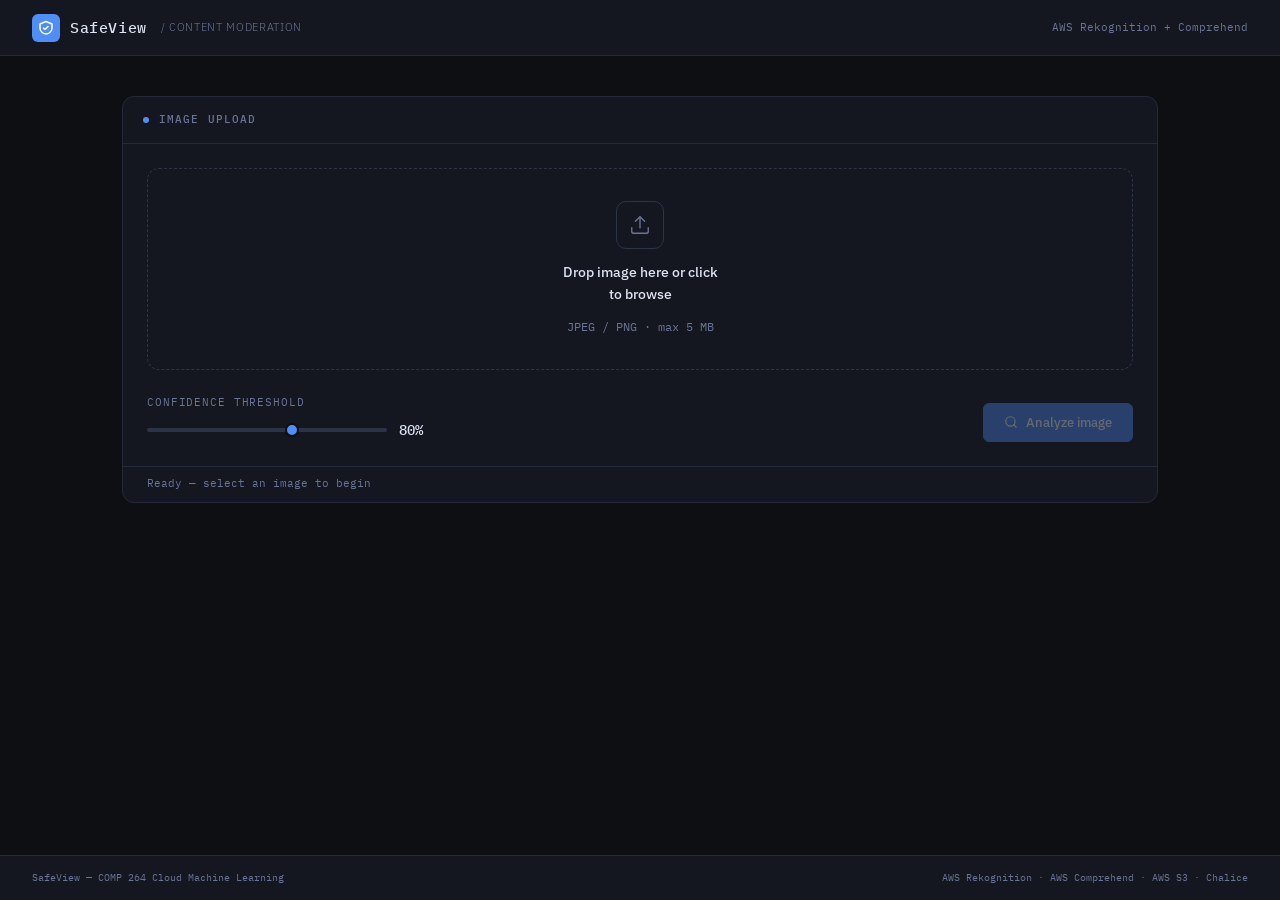
==== Assignments/Final_Project/SafeView/SafeView_Frontend_Code/index.html @ e82c5d03 "Add SafeView final project deployment assets" ====
<!DOCTYPE html>
<html lang="en">
<head>
  <meta charset="UTF-8"/>
  <meta name="viewport" content="width=device-width, initial-scale=1.0"/>
  <title>SafeView — Content Moderation</title>
  <link rel="preconnect" href="https://fonts.googleapis.com"/>
  <link rel="preconnect" href="https://fonts.gstatic.com" crossorigin/>
  <link href="https://fonts.googleapis.com/css2?family=IBM+Plex+Mono:wght@400;500&family=IBM+Plex+Sans:wght@300;400;500;600&display=swap" rel="stylesheet"/>

  <link rel="stylesheet" href="styles.css"/>
</head>

<body>
<div class="shell">

  <!-- ── Header ─────────────────────────────────────────────── -->
  <header>
    <div class="logo">
      <div class="logo-mark">
        <!-- Shield icon -->
        <svg viewBox="0 0 16 16" fill="none" stroke="#fff" stroke-width="1.5" stroke-linecap="round" stroke-linejoin="round">
          <path d="M8 1.5L2 4v4c0 3 2.5 5.5 6 6 3.5-.5 6-3 6-6V4L8 1.5z"/>
          <path d="M5.5 8l1.5 1.5 3-3"/>
        </svg>
      </div>
      <span class="logo-name">SafeView</span>
      <span class="logo-tag">/ Content Moderation</span>
    </div>
    <span class="header-meta">AWS Rekognition + Comprehend</span>
  </header>

  <!-- ── Main ───────────────────────────────────────────────── -->
  <main>

    <!-- Upload panel -->
    <div class="panel" id="upload-panel">
      <div class="panel-header">
        <div class="panel-dot active" id="upload-dot"></div>
        <span class="panel-label">Image upload</span>
      </div>

      <!-- Drop zone -->
      <div class="drop-zone" id="drop-zone">
        <input type="file" id="file-input" accept="image/jpeg,image/png" aria-label="Upload image file"/>

        <!-- Default state -->
        <div class="drop-default">
          <div class="drop-icon">
            <svg width="22" height="22" viewBox="0 0 24 24" fill="none" stroke="currentColor" stroke-width="1.5" stroke-linecap="round" stroke-linejoin="round">
              <path d="M21 15v4a2 2 0 01-2 2H5a2 2 0 01-2-2v-4"/>
              <polyline points="17 8 12 3 7 8"/>
              <line x1="12" y1="3" x2="12" y2="15"/>
            </svg>
          </div>
          <span class="drop-title">Drop image here or click to browse</span>
          <span class="drop-sub">JPEG / PNG · max 5 MB</span>
        </div>

        <!-- File selected state -->
        <div class="file-preview" id="file-preview">
          <img class="preview-thumb" id="preview-thumb" src="" alt="Preview"/>
          <span class="preview-name" id="preview-name">—</span>
          <span class="preview-size" id="preview-size">—</span>
        </div>
      </div>

      <!-- Error banner -->
      <div class="error-banner" id="error-banner" role="alert">
        <svg width="14" height="14" viewBox="0 0 24 24" fill="none" stroke="currentColor" stroke-width="2" stroke-linecap="round" stroke-linejoin="round" style="flex-shrink:0;margin-top:1px">
          <circle cx="12" cy="12" r="10"/><line x1="12" y1="8" x2="12" y2="12"/><line x1="12" y1="16" x2="12.01" y2="16"/>
        </svg>
        <span id="error-text">Error message</span>
        <button onclick="dismissError()" aria-label="Dismiss">×</button>
      </div>

      <!-- Controls -->
      <div class="controls">
        <div class="threshold-block">
          <label for="threshold-slider">Confidence threshold</label>
          <div class="threshold-row">
            <input type="range" id="threshold-slider" min="50" max="99" value="80" step="1" aria-label="Confidence threshold"/>
            <span class="threshold-val" id="threshold-val">80%</span>
          </div>
        </div>
        <button class="btn btn-primary" id="analyze-btn" disabled onclick="runAnalysis()">
          <svg width="14" height="14" viewBox="0 0 24 24" fill="none" stroke="currentColor" stroke-width="2" stroke-linecap="round" stroke-linejoin="round">
            <circle cx="11" cy="11" r="8"/><line x1="21" y1="21" x2="16.65" y2="16.65"/>
          </svg>
          Analyze image
        </button>
      </div>

      <!-- Status bar -->
      <div class="status-bar" id="status-bar">
        <div class="status-spinner" id="spinner"></div>
        <span id="status-text">Ready — select an image to begin</span>
      </div>
    </div><!-- /upload-panel -->

    <!-- Results panel -->
    <div class="panel animate-in" id="results-panel">
      <div class="panel-header">
        <div class="panel-dot" id="results-dot"></div>
        <span class="panel-label">Moderation report</span>
        <div class="panel-actions">
          <button class="btn btn-ghost btn-compact" onclick="downloadReport()">
            <svg width="12" height="12" viewBox="0 0 24 24" fill="none" stroke="currentColor" stroke-width="2" stroke-linecap="round" stroke-linejoin="round">
              <path d="M21 15v4a2 2 0 01-2 2H5a2 2 0 01-2-2v-4"/><polyline points="7 10 12 15 17 10"/><line x1="12" y1="15" x2="12" y2="3"/>
            </svg>
            Download JSON
          </button>
          <button class="btn btn-ghost btn-compact" onclick="resetUI()">
            <svg width="12" height="12" viewBox="0 0 24 24" fill="none" stroke="currentColor" stroke-width="2" stroke-linecap="round" stroke-linejoin="round">
              <polyline points="1 4 1 10 7 10"/><path d="M3.51 15a9 9 0 1 0 .49-3.8"/>
            </svg>
            New analysis
          </button>
        </div>
      </div>

      <div class="results-grid">
        <!-- Left: image + verdict + meta -->
        <div class="results-left">
          <div class="image-thumb-wrap">
            <img id="result-thumb" src="" alt="Analysed image"/>
          </div>

          <div class="verdict-badge" id="verdict-badge">
            <div class="verdict-dot"></div>
            <span id="verdict-text">—</span>
          </div>

          <div class="meta-block">
            <div class="meta-row">
              <span class="meta-key">file</span>
              <span class="meta-val" id="meta-file">—</span>
            </div>
            <div class="meta-row">
              <span class="meta-key">threshold</span>
              <span class="meta-val" id="meta-threshold">—</span>
            </div>
            <div class="meta-row">
              <span class="meta-key">session</span>
              <span class="meta-val meta-session" id="meta-session">—</span>
            </div>
            <div class="meta-row">
              <span class="meta-key">analysed</span>
              <span class="meta-val" id="meta-ts">—</span>
            </div>
          </div>

          <!-- Threshold re-run -->
          <div class="rerun-row">
            <div class="rerun-label">
              <span>Re-run threshold</span>
              <span class="threshold-val threshold-val-small" id="rerun-val">80%</span>
            </div>
            <input type="range" id="rerun-slider" min="50" max="99" value="80" step="1"
                   class="rerun-slider" aria-label="Adjust threshold and re-run"
                   oninput="scheduleRerun(this.value)"/>
          </div>

          <div class="left-actions">
            <button class="btn btn-ghost btn-secondary-action" onclick="downloadReport()">
              Download report
            </button>
          </div>
        </div>

        <!-- Right: detail -->
        <div class="results-right">

          <!-- Summary -->
          <div>
            <div class="section-head">
              <span class="section-title">Summary</span>
            </div>
            <div class="summary-text" id="summary-text">—</div>
          </div>

          <!-- Visual moderation labels -->
          <div>
            <div class="section-head">
              <span class="section-title">Visual moderation</span>
              <span class="section-badge" id="labels-count">0 labels</span>
            </div>
            <div id="labels-container">
              <div class="empty-state">No moderation concerns detected</div>
            </div>
          </div>

          <!-- Text sentiment -->
          <div>
            <div class="section-head">
              <span class="section-title">Text sentiment</span>
              <span class="section-badge" id="sentiment-badge">Comprehend</span>
            </div>
            <div id="sentiment-container">
              <div class="empty-state">No text detected in image</div>
            </div>
          </div>

        </div>
      </div>
    </div><!-- /results-panel -->

  </main>

  <!-- Footer -->
  <footer>
    <span>SafeView — COMP 264 Cloud Machine Learning</span>
    <span>AWS Rekognition · AWS Comprehend · AWS S3 · Chalice</span>
  </footer>

</div><!-- /shell -->

<script src="config.js"></script>
<script src="app.js"></script>
</body>
</html>
---- Assignments/Final_Project/SafeView/SafeView_Frontend_Code/styles.css ----
/* ── Reset + tokens ─────────────────────────────────────── */
  *, *::before, *::after { box-sizing: border-box; margin: 0; padding: 0; }

  :root {
    --bg:        #0d0f12;
    --surface:   #141720;
    --surface2:  #1c2030;
    --border:    #252a38;
    --border2:   #2e3448;
    --text:      #dde2f0;
    --muted:     #6b7494;
    --accent:    #4f8ef7;
    --accent-d:  #3a6fd4;
    --safe:      #2ecc71;
    --safe-bg:   #0d2e1a;
    --flagged:   #e74c3c;
    --flagged-bg:#2e0d0d;
    --warn:      #f39c12;
    --mono:      'IBM Plex Mono', monospace;
    --sans:      'IBM Plex Sans', sans-serif;
    --radius:    6px;
    --radius-lg: 12px;
  }

  html, body {
    min-height: 100%;
    background: var(--bg);
    color: var(--text);
    font-family: var(--sans);
    font-size: 14px;
    line-height: 1.6;
    -webkit-font-smoothing: antialiased;
  }

  body {
    overflow-x: hidden;
  }

  /* ── Layout ──────────────────────────────────────────────── */
  .shell {
    min-height: 100vh;
    display: grid;
    grid-template-rows: auto 1fr auto;
    min-width: 0;
    overflow-x: hidden;
  }

  /* ── Header ──────────────────────────────────────────────── */
  header {
    border-bottom: 1px solid var(--border);
    padding: 0 32px;
    height: 56px;
    display: flex;
    align-items: center;
    justify-content: space-between;
    background: var(--surface);
    position: sticky;
    top: 0;
    z-index: 100;
  }

  .logo {
    display: flex;
    align-items: center;
    gap: 10px;
    min-width: 0;
  }

  .logo-mark {
    width: 28px; height: 28px;
    background: var(--accent);
    border-radius: 6px;
    display: flex; align-items: center; justify-content: center;
    flex-shrink: 0;
  }

  .logo-mark svg { width: 16px; height: 16px; }

  .logo-name {
    font-family: var(--mono);
    font-size: 15px;
    font-weight: 500;
    letter-spacing: 0.04em;
    color: var(--text);
    white-space: nowrap;
  }

  .logo-tag {
    font-size: 11px;
    color: var(--muted);
    margin-left: 4px;
    font-weight: 300;
    letter-spacing: 0.06em;
    text-transform: uppercase;
    white-space: nowrap;
  }

  .header-meta {
    font-family: var(--mono);
    font-size: 11px;
    color: var(--muted);
    white-space: nowrap;
  }

  /* ── Main ────────────────────────────────────────────────── */
  main {
    padding: 40px 32px;
    max-width: 1100px;
    margin: 0 auto;
    width: 100%;
  }

  /* ── Panel base ─────────────────────────────────────────── */
  .panel {
    background: var(--surface);
    border: 1px solid var(--border);
    border-radius: var(--radius-lg);
    overflow: hidden;
  }

  .panel-header {
    padding: 14px 20px;
    border-bottom: 1px solid var(--border);
    display: flex;
    align-items: center;
    gap: 10px;
    min-width: 0;
  }

  .panel-actions {
    margin-left: auto;
    display: flex;
    gap: 8px;
    min-width: 0;
  }

  .panel-label {
    font-family: var(--mono);
    font-size: 11px;
    font-weight: 500;
    letter-spacing: 0.1em;
    text-transform: uppercase;
    color: var(--muted);
  }

  .panel-dot {
    width: 6px; height: 6px;
    border-radius: 50%;
    background: var(--muted);
    flex-shrink: 0;
  }

  .panel-dot.active { background: var(--accent); }
  .panel-dot.safe   { background: var(--safe); }
  .panel-dot.flagged{ background: var(--flagged); }

  /* ── Upload panel ────────────────────────────────────────── */
  #upload-panel { margin-bottom: 20px; }

  .drop-zone {
    margin: 24px;
    border: 1.5px dashed var(--border2);
    border-radius: var(--radius-lg);
    min-height: 200px;
    display: flex;
    flex-direction: column;
    align-items: center;
    justify-content: center;
    gap: 12px;
    cursor: pointer;
    transition: border-color 0.2s, background 0.2s;
    position: relative;
    padding: 32px;
  }

  .drop-zone:hover,
  .drop-zone.drag-over {
    border-color: var(--accent);
    background: rgba(79, 142, 247, 0.04);
  }

  .drop-zone input[type="file"] {
    position: absolute; inset: 0;
    opacity: 0; cursor: pointer; width: 100%; height: 100%;
  }

  .drop-default {
    display: flex;
    flex-direction: column;
    align-items: center;
    gap: 12px;
    max-width: 100%;
    text-align: center;
  }

  .drop-icon {
    width: 48px; height: 48px;
    border: 1.5px solid var(--border2);
    border-radius: 10px;
    display: flex; align-items: center; justify-content: center;
    color: var(--muted);
    transition: border-color 0.2s, color 0.2s;
  }

  .drop-zone:hover .drop-icon,
  .drop-zone.drag-over .drop-icon {
    border-color: var(--accent);
    color: var(--accent);
  }

  .drop-title {
    font-size: 14px;
    font-weight: 500;
    color: var(--text);
    max-width: 20ch;
    overflow-wrap: anywhere;
  }

  .drop-sub {
    font-size: 12px;
    color: var(--muted);
    font-family: var(--mono);
    max-width: 100%;
    overflow-wrap: anywhere;
  }

  /* file preview inside drop zone */
  .file-preview {
    display: none;
    flex-direction: column;
    align-items: center;
    gap: 8px;
  }

  .file-preview.visible { display: flex; }
  .drop-zone.has-file .drop-default { display: none; }
  .drop-zone.has-file .file-preview { display: flex; }

  .preview-thumb {
    width: 120px; height: 90px;
    object-fit: cover;
    border-radius: var(--radius);
    border: 1px solid var(--border2);
  }

  .preview-name {
    font-family: var(--mono);
    font-size: 12px;
    color: var(--text);
  }

  .preview-size {
    font-family: var(--mono);
    font-size: 11px;
    color: var(--muted);
  }

  /* ── Controls row ────────────────────────────────────────── */
  .controls {
    padding: 0 24px 24px;
    display: grid;
    grid-template-columns: 1fr auto;
    gap: 16px;
    align-items: end;
  }

  .threshold-block label {
    display: block;
    font-family: var(--mono);
    font-size: 11px;
    color: var(--muted);
    text-transform: uppercase;
    letter-spacing: 0.08em;
    margin-bottom: 8px;
  }

  .threshold-row {
    display: flex;
    align-items: center;
    gap: 12px;
  }

  input[type="range"] {
    -webkit-appearance: none;
    width: min(240px, 100%);
    height: 4px;
    background: var(--border2);
    border-radius: 2px;
    outline: none;
    cursor: pointer;
  }

  input[type="range"]::-webkit-slider-thumb {
    -webkit-appearance: none;
    width: 14px; height: 14px;
    background: var(--accent);
    border-radius: 50%;
    cursor: pointer;
    border: 2px solid var(--bg);
    transition: transform 0.15s;
  }

  input[type="range"]::-webkit-slider-thumb:hover {
    transform: scale(1.2);
  }

  .threshold-val {
    font-family: var(--mono);
    font-size: 14px;
    font-weight: 500;
    color: var(--text);
    min-width: 40px;
  }

  /* ── Buttons ─────────────────────────────────────────────── */
  .btn {
    display: inline-flex;
    align-items: center;
    gap: 8px;
    padding: 10px 20px;
    border-radius: var(--radius);
    border: 1px solid transparent;
    font-family: var(--sans);
    font-size: 13px;
    font-weight: 500;
    cursor: pointer;
    transition: background 0.15s, border-color 0.15s, opacity 0.15s;
    min-width: 0;
    white-space: nowrap;
  }

  .btn svg {
    flex-shrink: 0;
  }

  .btn-compact {
    padding: 6px 12px;
    font-size: 12px;
  }

  .btn-primary {
    background: var(--accent);
    color: #fff;
    border-color: var(--accent);
  }

  .btn-primary:hover:not(:disabled) { background: var(--accent-d); }

  .btn-primary:disabled {
    opacity: 0.35;
    cursor: not-allowed;
  }

  .btn-ghost {
    background: transparent;
    color: var(--muted);
    border-color: var(--border2);
  }

  .btn-ghost:hover { color: var(--text); border-color: var(--border); }

  /* ── Status bar ──────────────────────────────────────────── */
  .status-bar {
    padding: 8px 24px;
    border-top: 1px solid var(--border);
    display: flex;
    align-items: center;
    gap: 10px;
    font-family: var(--mono);
    font-size: 11px;
    color: var(--muted);
    min-height: 36px;
    min-width: 0;
  }

  .status-bar span {
    overflow: hidden;
    text-overflow: ellipsis;
    white-space: nowrap;
  }

  .status-spinner {
    width: 12px; height: 12px;
    border: 1.5px solid var(--border2);
    border-top-color: var(--accent);
    border-radius: 50%;
    animation: spin 0.7s linear infinite;
    display: none;
    flex-shrink: 0;
  }

  .status-spinner.visible { display: block; }

  @keyframes spin { to { transform: rotate(360deg); } }

  /* ── Error banner ────────────────────────────────────────── */
  .error-banner {
    margin: 0 24px 16px;
    padding: 10px 14px;
    background: rgba(231, 76, 60, 0.1);
    border: 1px solid rgba(231, 76, 60, 0.3);
    border-radius: var(--radius);
    font-size: 12px;
    color: #f08070;
    display: none;
    align-items: flex-start;
    gap: 8px;
  }

  .error-banner.visible { display: flex; }

  .error-banner button {
    margin-left: auto;
    background: none;
    border: none;
    color: #f08070;
    cursor: pointer;
    font-size: 14px;
    line-height: 1;
    flex-shrink: 0;
  }

  /* ── Results panel ───────────────────────────────────────── */
  #results-panel { display: none; }
  #results-panel.visible { display: block; }

  .results-grid {
    display: grid;
    grid-template-columns: 220px 1fr;
    gap: 0;
    min-width: 0;
  }

  /* Left column */
  .results-left {
    border-right: 1px solid var(--border);
    padding: 20px;
    display: flex;
    flex-direction: column;
    gap: 16px;
    min-width: 0;
    overflow: hidden;
  }

  .image-thumb-wrap {
    width: 100%;
    aspect-ratio: 4/3;
    background: var(--bg);
    border: 1px solid var(--border);
    border-radius: var(--radius);
    overflow: hidden;
    display: flex;
    align-items: center;
    justify-content: center;
  }

  .image-thumb-wrap img {
    width: 100%; height: 100%;
    object-fit: cover;
  }

  .verdict-badge {
    display: flex;
    align-items: center;
    gap: 8px;
    padding: 10px 14px;
    border-radius: var(--radius);
    font-family: var(--mono);
    font-size: 13px;
    font-weight: 500;
    letter-spacing: 0.06em;
  }

  .verdict-badge.safe {
    background: var(--safe-bg);
    border: 1px solid rgba(46, 204, 113, 0.3);
    color: var(--safe);
  }

  .verdict-badge.flagged {
    background: var(--flagged-bg);
    border: 1px solid rgba(231, 76, 60, 0.3);
    color: var(--flagged);
  }

  .verdict-dot {
    width: 8px; height: 8px;
    border-radius: 50%;
    flex-shrink: 0;
  }

  .verdict-badge.safe    .verdict-dot { background: var(--safe); }
  .verdict-badge.flagged .verdict-dot { background: var(--flagged); }

  .meta-block {
    font-size: 11px;
    display: flex;
    flex-direction: column;
    gap: 6px;
  }

  .meta-row {
    display: flex;
    justify-content: space-between;
    gap: 8px;
  }

  .meta-key {
    font-family: var(--mono);
    color: var(--muted);
    flex-shrink: 0;
  }

  .meta-val {
    font-family: var(--mono);
    color: var(--text);
    text-align: right;
    word-break: break-all;
  }

  .meta-session {
    font-size: 9px;
  }

  .left-actions { display: flex; flex-direction: column; gap: 8px; }

  .btn-secondary-action {
    font-size: 12px;
    padding: 8px 12px;
    justify-content: center;
  }

  /* Right column */
  .results-right {
    padding: 20px;
    display: flex;
    flex-direction: column;
    gap: 20px;
    min-width: 0;
  }

  /* Section heading */
  .section-head {
    display: flex;
    align-items: center;
    gap: 8px;
    margin-bottom: 10px;
  }

  .section-title {
    font-family: var(--mono);
    font-size: 11px;
    font-weight: 500;
    text-transform: uppercase;
    letter-spacing: 0.1em;
    color: var(--muted);
  }

  .section-badge {
    font-family: var(--mono);
    font-size: 10px;
    padding: 2px 6px;
    border-radius: 3px;
    background: var(--surface2);
    color: var(--muted);
    border: 1px solid var(--border);
  }

  /* Summary text */
  .summary-text {
    font-size: 13px;
    color: var(--text);
    line-height: 1.65;
    padding: 12px 14px;
    background: var(--surface2);
    border-radius: var(--radius);
    border-left: 3px solid var(--accent);
  }

  /* Labels table */
  .labels-table {
    width: 100%;
    border-collapse: collapse;
    table-layout: fixed;
  }

  .labels-table th {
    text-align: left;
    font-family: var(--mono);
    font-size: 10px;
    text-transform: uppercase;
    letter-spacing: 0.08em;
    color: var(--muted);
    padding: 0 8px 8px;
    border-bottom: 1px solid var(--border);
  }

  .labels-table td {
    padding: 8px;
    border-bottom: 1px solid var(--border);
    font-size: 12px;
    vertical-align: middle;
    overflow-wrap: anywhere;
  }

  .labels-table tr:last-child td { border-bottom: none; }

  .label-name { color: var(--text); font-weight: 500; }

  .label-parent {
    font-family: var(--mono);
    font-size: 11px;
    color: var(--muted);
  }

  .conf-bar-wrap {
    display: flex;
    align-items: center;
    gap: 8px;
  }

  .conf-bar-bg {
    height: 4px;
    background: var(--border2);
    border-radius: 2px;
    width: min(80px, 100%);
    flex-shrink: 0;
  }

  .conf-bar-fill {
    height: 100%;
    border-radius: 2px;
    background: var(--flagged);
    transition: width 0.4s ease;
  }

  .conf-bar-fill.medium { background: var(--warn); }
  .conf-bar-fill.low    { background: var(--muted); }

  .conf-val {
    font-family: var(--mono);
    font-size: 11px;
    color: var(--text);
    min-width: 40px;
  }

  .label-flag {
    font-family: var(--mono);
    font-size: 10px;
    padding: 2px 5px;
    border-radius: 3px;
    background: rgba(231, 76, 60, 0.15);
    color: var(--flagged);
    border: 1px solid rgba(231, 76, 60, 0.25);
  }

  .label-flag.below {
    background: var(--surface2);
    color: var(--muted);
    border-color: var(--border);
  }

  /* Empty state */
  .empty-state {
    padding: 20px;
    text-align: center;
    font-size: 12px;
    color: var(--muted);
    font-family: var(--mono);
    background: var(--surface2);
    border-radius: var(--radius);
  }

  /* Sentiment block */
  .sentiment-block {
    padding: 14px;
    background: var(--surface2);
    border-radius: var(--radius);
    border: 1px solid var(--border);
  }

  .sentiment-label {
    font-family: var(--mono);
    font-size: 13px;
    font-weight: 500;
    margin-bottom: 10px;
  }

  .sentiment-label.POSITIVE { color: var(--safe); }
  .sentiment-label.NEGATIVE { color: var(--flagged); }
  .sentiment-label.NEUTRAL  { color: var(--muted); }
  .sentiment-label.MIXED    { color: var(--warn); }

  .sent-bars { display: flex; flex-direction: column; gap: 6px; }

  .sent-row {
    display: flex;
    align-items: center;
    gap: 8px;
    font-size: 11px;
  }

  .sent-key {
    font-family: var(--mono);
    color: var(--muted);
    width: 60px;
    flex-shrink: 0;
  }

  .sent-bar-bg {
    height: 4px;
    background: var(--border2);
    border-radius: 2px;
    flex: 1;
  }

  .sent-bar-fill {
    height: 100%;
    border-radius: 2px;
    transition: width 0.5s ease;
  }

  .sent-bar-fill.positive { background: var(--safe); }
  .sent-bar-fill.negative { background: var(--flagged); }
  .sent-bar-fill.neutral  { background: var(--muted); }
  .sent-bar-fill.mixed    { background: var(--warn); }

  .sent-val {
    font-family: var(--mono);
    font-size: 11px;
    color: var(--text);
    min-width: 42px;
    text-align: right;
  }

  .detected-text-box {
    margin-top: 10px;
    padding: 8px 10px;
    background: var(--bg);
    border: 1px solid var(--border);
    border-radius: var(--radius);
    font-family: var(--mono);
    font-size: 11px;
    color: var(--muted);
    line-height: 1.6;
    word-break: break-word;
  }

  /* Threshold re-run row */
  .rerun-row {
    display: flex;
    flex-direction: column;
    gap: 6px;
    padding: 10px 12px;
    background: var(--surface2);
    border-radius: var(--radius);
    border: 1px solid var(--border);
    min-width: 0;
  }

  .rerun-label {
    font-family: var(--mono);
    font-size: 11px;
    color: var(--muted);
    text-transform: uppercase;
    letter-spacing: 0.06em;
    display: flex;
    justify-content: space-between;
    align-items: center;
  }

  .threshold-val-small {
    font-size: 12px;
  }

  .rerun-slider {
    width: 100%;
    display: block;
  }

  /* Footer */
  footer {
    border-top: 1px solid var(--border);
    padding: 14px 32px;
    display: flex;
    align-items: center;
    justify-content: space-between;
    font-family: var(--mono);
    font-size: 10px;
    color: var(--muted);
    background: var(--surface);
    gap: 16px;
  }

  /* Animations */
  @keyframes fadeUp {
    from { opacity: 0; transform: translateY(12px); }
    to   { opacity: 1; transform: translateY(0); }
  }

  .animate-in { animation: fadeUp 0.3s ease forwards; }

  /* Scrollbar */
  ::-webkit-scrollbar { width: 6px; }
  ::-webkit-scrollbar-track { background: transparent; }
  ::-webkit-scrollbar-thumb { background: var(--border2); border-radius: 3px; }

  /* ── Responsive layout ───────────────────────────────────── */
  @media (max-width: 760px) {
    header {
      height: auto;
      min-height: 56px;
      padding: 12px 16px;
      gap: 12px;
      align-items: flex-start;
    }

    .logo {
      flex-wrap: wrap;
      row-gap: 4px;
    }

    .logo-tag {
      flex-basis: 100%;
      margin-left: 38px;
      font-size: 10px;
    }

    .header-meta {
      display: none;
    }

    main {
      padding: 24px 16px;
    }

    .panel-header {
      align-items: flex-start;
      flex-wrap: wrap;
    }

    .panel-actions {
      width: 100%;
      margin-left: 0;
      justify-content: flex-start;
      flex-wrap: wrap;
    }

    .drop-zone {
      margin: 16px;
      min-height: 180px;
      padding: 24px 18px;
    }

    .controls {
      padding: 0 16px 20px;
      grid-template-columns: 1fr;
      align-items: stretch;
    }

    .threshold-row {
      align-items: stretch;
    }

    .threshold-row input[type="range"] {
      flex: 1;
    }

    .btn {
      justify-content: center;
      width: 100%;
    }

    .status-bar {
      padding: 8px 16px;
    }

    .results-grid {
      grid-template-columns: 1fr;
    }

    .results-left {
      border-right: none;
      border-bottom: 1px solid var(--border);
    }

    .image-thumb-wrap {
      max-width: 320px;
      margin: 0 auto;
    }

    .labels-table {
      min-width: 0;
    }

    .conf-bar-wrap {
      align-items: flex-start;
      flex-direction: column;
      gap: 4px;
    }

    .conf-bar-bg {
      width: 100%;
    }

    footer {
      padding: 12px 16px;
      align-items: flex-start;
      flex-direction: column;
      gap: 4px;
    }
  }

  @media (max-width: 420px) {
    main {
      padding: 16px 10px;
    }

    .panel {
      border-radius: var(--radius);
    }

    .drop-zone {
      margin: 12px;
      padding: 22px 12px;
    }

    .drop-title {
      max-width: 18ch;
    }

    .results-left,
    .results-right {
      padding: 16px;
    }

    .meta-row {
      align-items: flex-start;
      flex-direction: column;
      gap: 2px;
    }

    .meta-val {
      text-align: left;
    }

    .sent-row {
      align-items: flex-start;
      flex-direction: column;
      gap: 3px;
    }

    .sent-key {
      width: auto;
    }

    .sent-bar-bg {
      width: 100%;
    }
  }
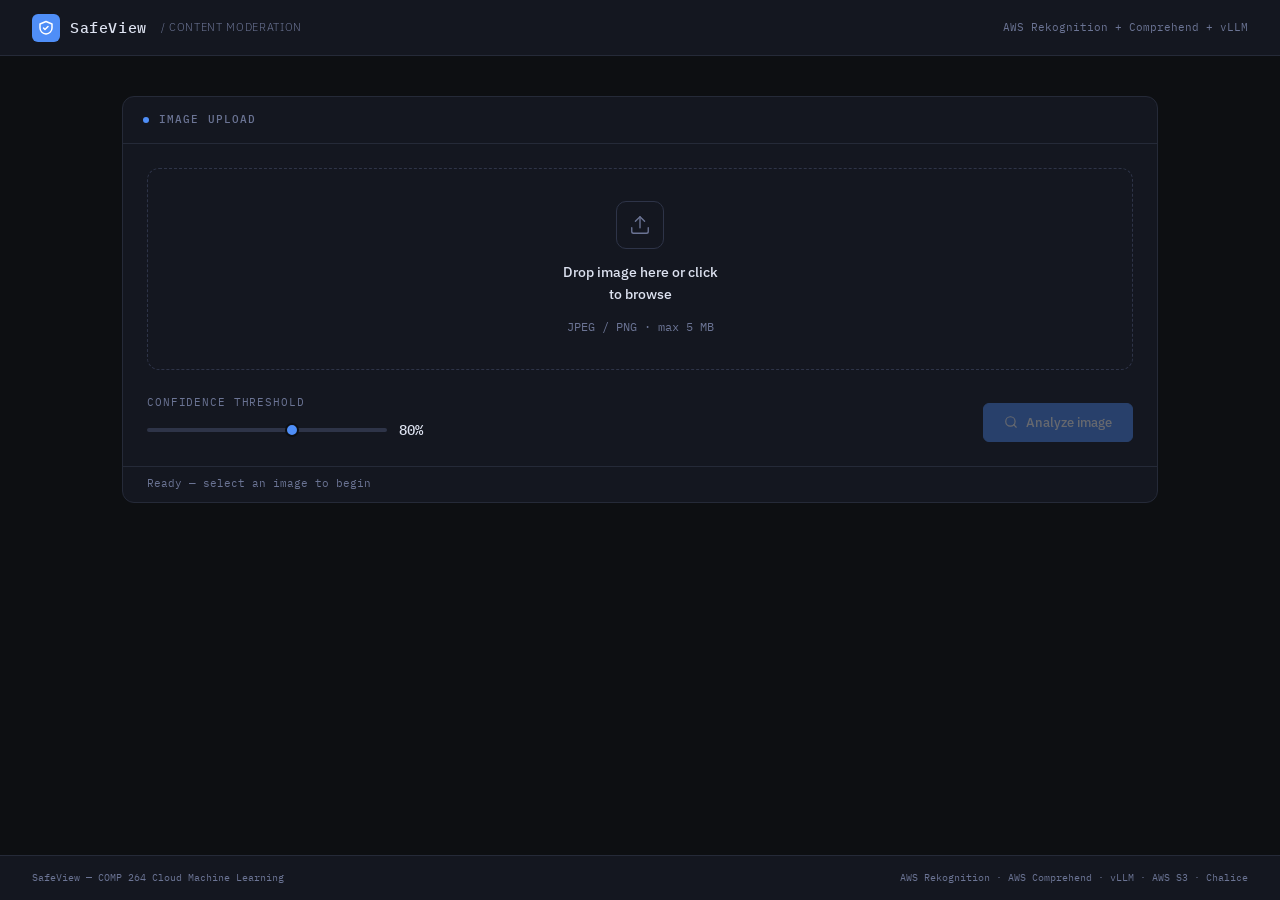
==== commit 5d2745fe: "Add SafeView vLLM review workflow" ====
--- a/Assignments/Final_Project/SafeView/SafeView_Frontend_Code/index.html
+++ b/Assignments/Final_Project/SafeView/SafeView_Frontend_Code/index.html
@@ -27,7 +27,7 @@
       <span class="logo-name">SafeView</span>
       <span class="logo-tag">/ Content Moderation</span>
     </div>
-    <span class="header-meta">AWS Rekognition + Comprehend</span>
+    <span class="header-meta">AWS Rekognition + Comprehend + vLLM</span>
   </header>
 
   <!-- ── Main ───────────────────────────────────────────────── -->
@@ -179,6 +179,17 @@
             <div class="summary-text" id="summary-text">—</div>
           </div>
 
+          <!-- AI reviewer -->
+          <div>
+            <div class="section-head">
+              <span class="section-title">AI review</span>
+              <span class="section-badge" id="ai-review-badge">vLLM</span>
+            </div>
+            <div id="ai-review-container">
+              <div class="empty-state">AI review will appear after analysis</div>
+            </div>
+          </div>
+
           <!-- Visual moderation labels -->
           <div>
             <div class="section-head">
@@ -210,7 +221,7 @@
   <!-- Footer -->
   <footer>
     <span>SafeView — COMP 264 Cloud Machine Learning</span>
-    <span>AWS Rekognition · AWS Comprehend · AWS S3 · Chalice</span>
+    <span>AWS Rekognition · AWS Comprehend · vLLM · AWS S3 · Chalice</span>
   </footer>
 
 </div><!-- /shell -->
--- a/Assignments/Final_Project/SafeView/SafeView_Frontend_Code/styles.css
+++ b/Assignments/Final_Project/SafeView/SafeView_Frontend_Code/styles.css
@@ -577,6 +577,99 @@
     border-left: 3px solid var(--accent);
   }
 
+  /* AI review */
+  .ai-review-block {
+    padding: 14px;
+    background: var(--surface2);
+    border: 1px solid var(--border);
+    border-left: 3px solid var(--accent);
+    border-radius: var(--radius);
+  }
+
+  .ai-review-block.unavailable {
+    border-left-color: var(--warn);
+  }
+
+  .ai-review-main {
+    display: flex;
+    align-items: center;
+    justify-content: space-between;
+    gap: 10px;
+    margin-bottom: 10px;
+  }
+
+  .risk-pill {
+    font-family: var(--mono);
+    font-size: 10px;
+    font-weight: 500;
+    letter-spacing: 0.08em;
+    text-transform: uppercase;
+    padding: 3px 7px;
+    border-radius: 999px;
+    border: 1px solid var(--border);
+    white-space: nowrap;
+  }
+
+  .risk-pill.low {
+    background: rgba(46, 204, 113, 0.12);
+    border-color: rgba(46, 204, 113, 0.28);
+    color: var(--safe);
+  }
+
+  .risk-pill.medium {
+    background: rgba(243, 156, 18, 0.12);
+    border-color: rgba(243, 156, 18, 0.28);
+    color: var(--warn);
+  }
+
+  .risk-pill.high {
+    background: rgba(231, 76, 60, 0.12);
+    border-color: rgba(231, 76, 60, 0.28);
+    color: var(--flagged);
+  }
+
+  .ai-model {
+    font-family: var(--mono);
+    font-size: 10px;
+    color: var(--muted);
+    text-align: right;
+    overflow-wrap: anywhere;
+  }
+
+  .ai-decision {
+    font-size: 13px;
+    font-weight: 500;
+    color: var(--text);
+    margin-bottom: 6px;
+  }
+
+  .ai-review-block p {
+    color: var(--text);
+    font-size: 12px;
+    line-height: 1.65;
+  }
+
+  .ai-evidence {
+    margin: 10px 0 0 16px;
+    color: var(--muted);
+    font-size: 12px;
+    line-height: 1.55;
+  }
+
+  .ai-evidence li + li {
+    margin-top: 4px;
+  }
+
+  .ai-limit {
+    margin-top: 10px;
+    padding-top: 8px;
+    border-top: 1px solid var(--border);
+    color: var(--muted);
+    font-family: var(--mono);
+    font-size: 10px;
+    line-height: 1.5;
+  }
+
   /* Labels table */
   .labels-table {
     width: 100%;
